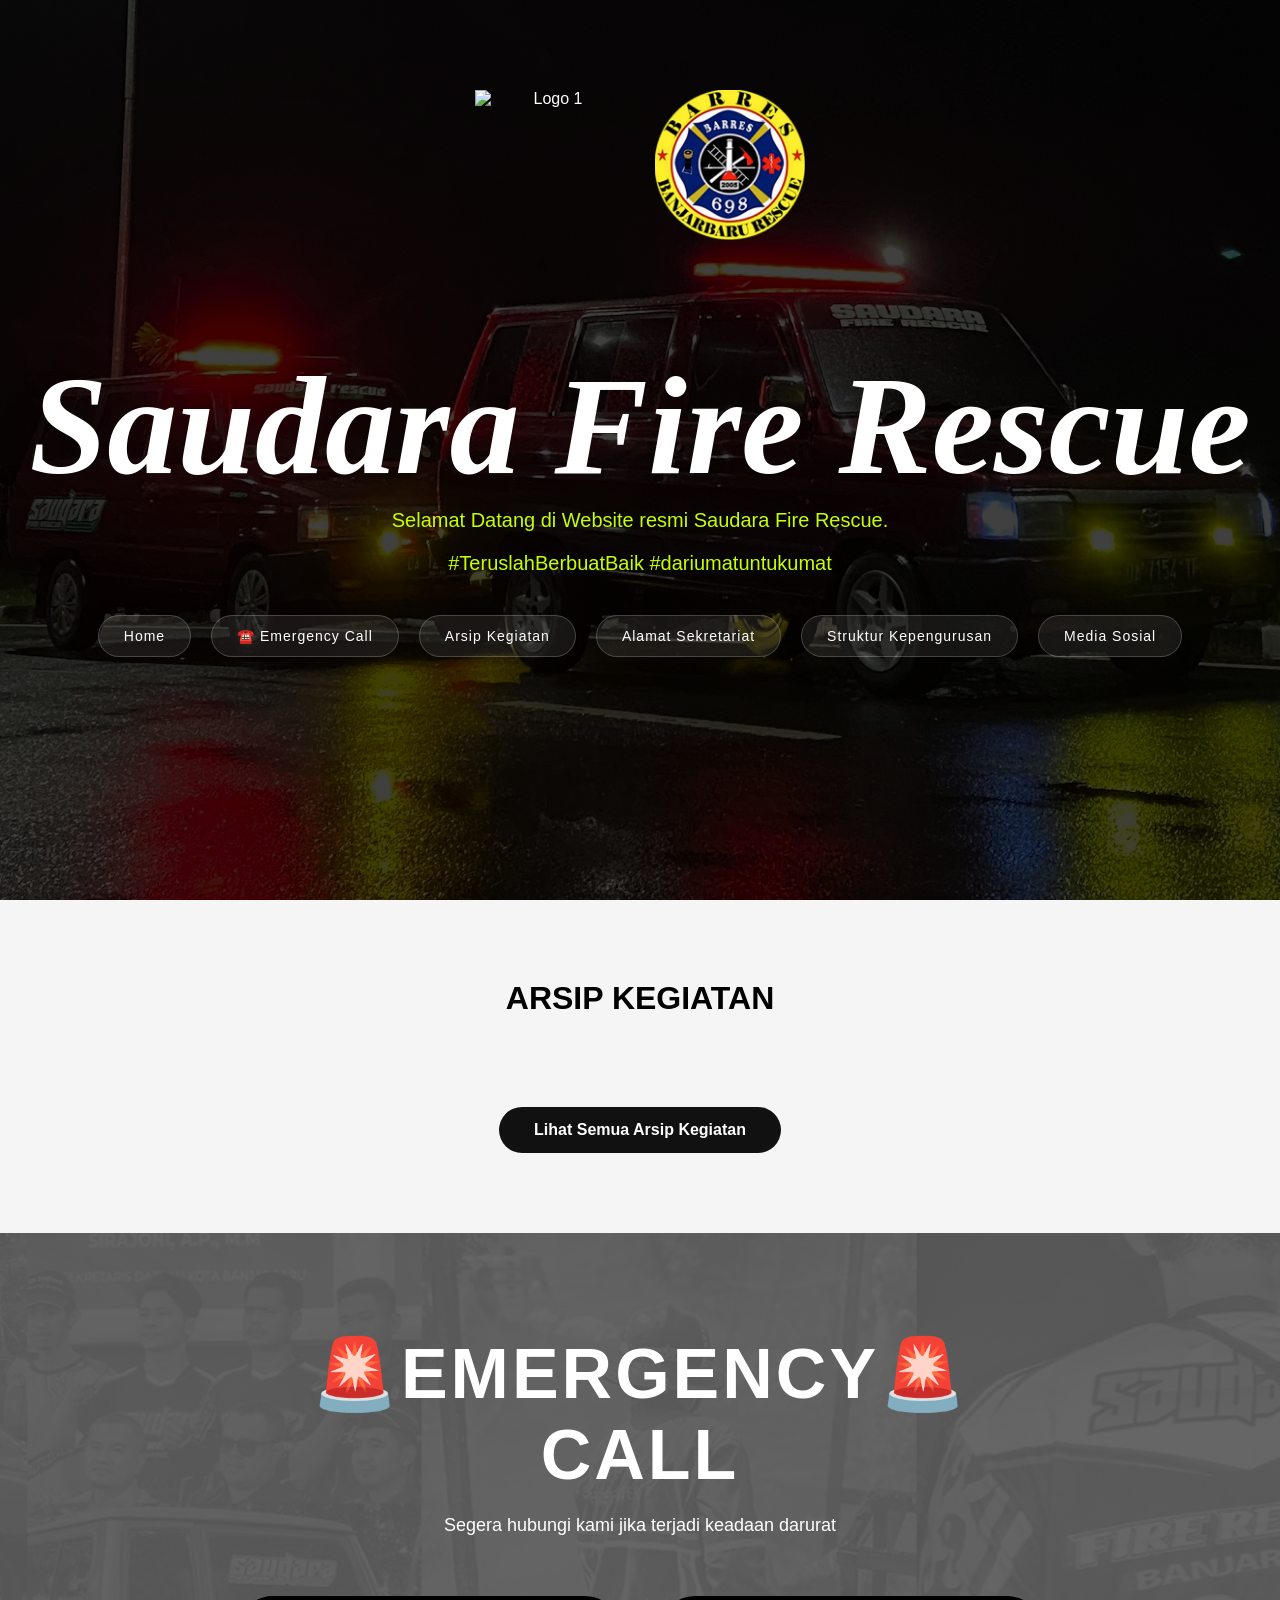
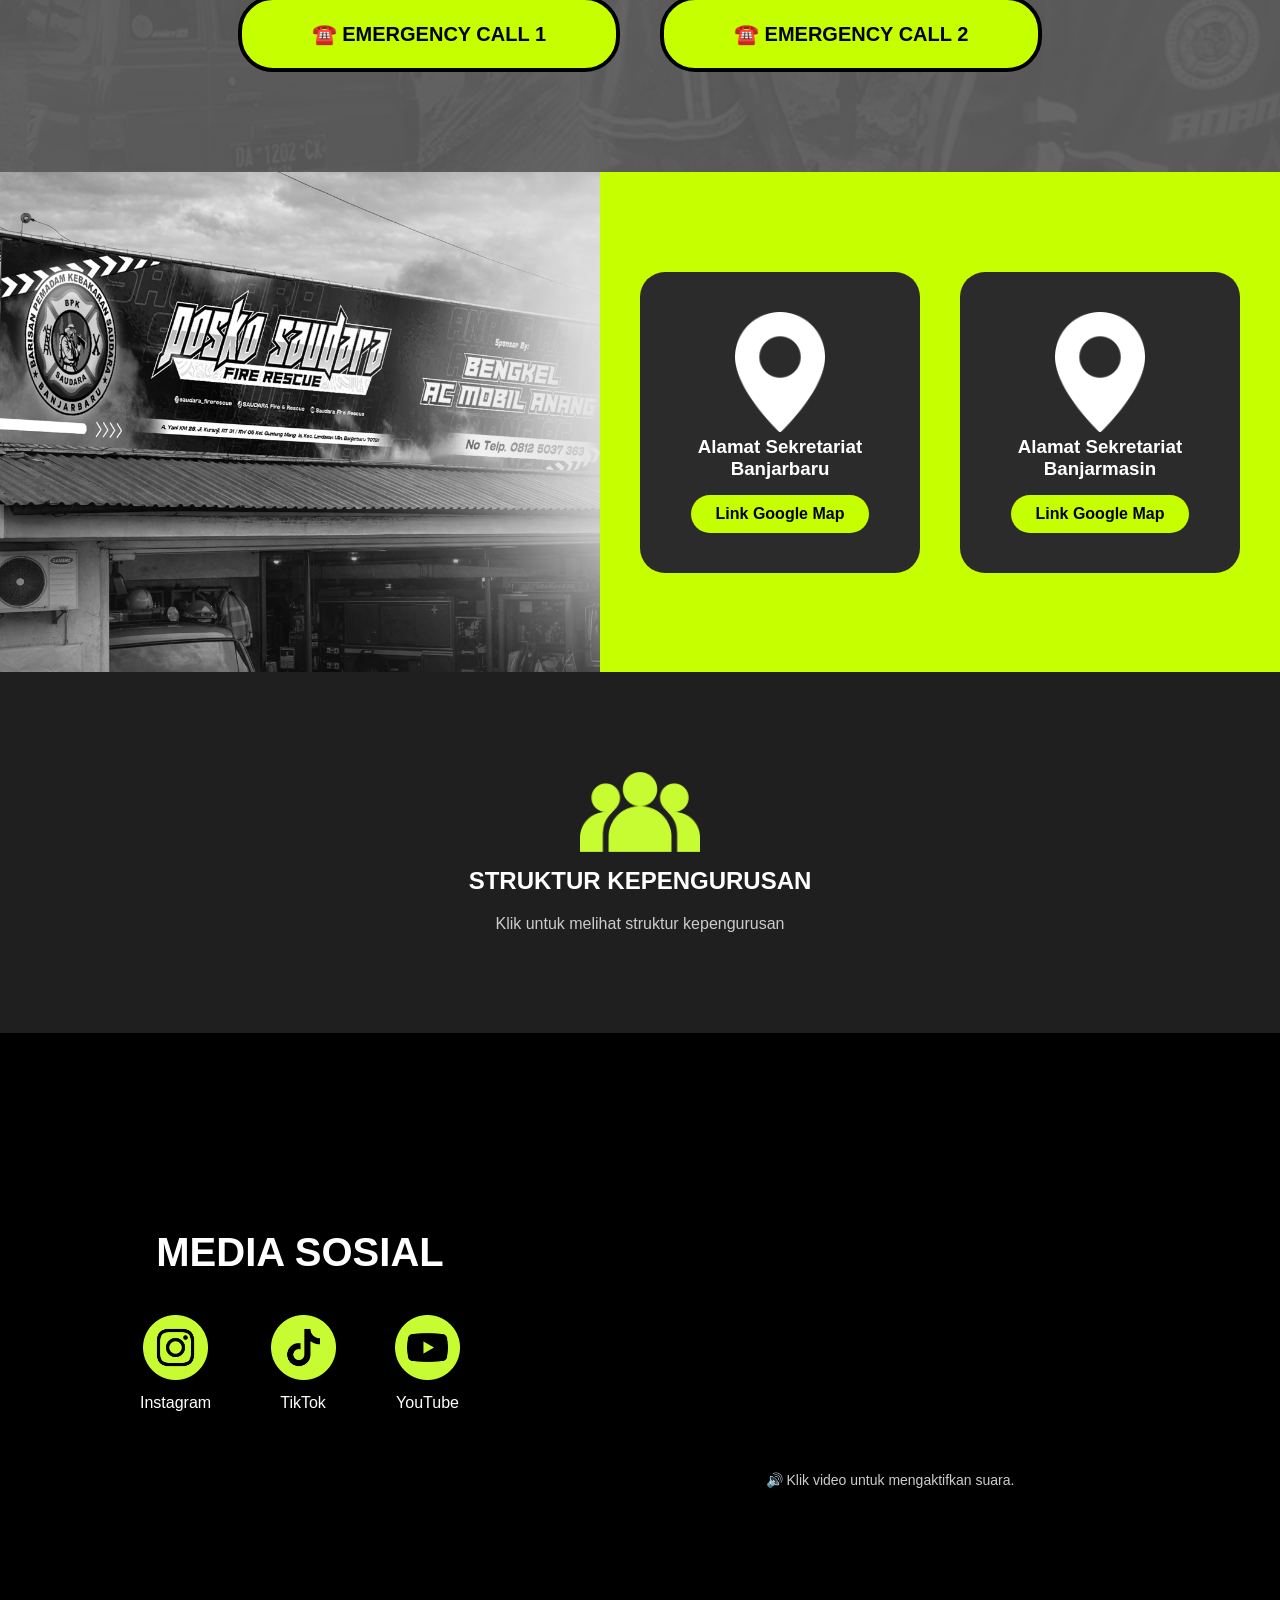
==== index.html @ 3dc92e18 "Update index.html" ====
<!DOCTYPE html>
<html lang="id">
<head>
<meta charset="UTF-8">
<meta name="viewport" content="width=device-width, initial-scale=1.0">
<title>Saudara Fire Rescue</title>
<link rel="stylesheet" href="style.css">
</head>

<body>

<!-- ================= HERO ================= -->
<header class="hero">

    <div class="overlay"></div>

    <div class="logo-container">
        <img src="logo1.png" class="logo" alt="Logo 1">
        <img src="logo2.png" class="logo" alt="Logo 2">
    </div>

    <div class="hero-text">
        <h1>Saudara Fire Rescue</h1>
        <p>Selamat Datang di Website resmi Saudara Fire Rescue.</p>
        <p>#TeruslahBerbuatBaik #dariumatuntukumat</p>
    </div>

    <nav>
        <a href="#">Home</a>
        <a href="#emergency">☎️ Emergency Call</a>
        <a href="#berita">Arsip Kegiatan</a>
        <a href="#alamat">Alamat Sekretariat</a>
        <a href="#struktur">Struktur Kepengurusan</a>
        <a href="#sosial">Media Sosial</a>
    </nav>

</header>

<!-- ================= ARSIP KEGIATAN ================= -->
<section class="berita" id="berita">
    <h2 class="section-title">ARSIP KEGIATAN</h2>

    <div class="slider-wrapper">


        <div class="berita-grid" id="beritaSlider">
            <!-- Otomatis dari Google Sheet -->
        </div>

       

    </div>

    <div class="lihat-semua-container">
        <a href="semua-berita.html" class="lihat-semua-btn">
            Lihat Semua Arsip Kegiatan
        </a>
    </div>
</section>

<!-- ================= EMERGENCY ================= -->
<section id="emergency" class="emergency">
    <h2>🚨EMERGENCY🚨 <br> CALL</h2>
    <p>Segera hubungi kami jika terjadi keadaan darurat</p>

    <div class="btn-container">
        <a href="https://wa.me/628125037363" target="_blank" class="btn">
            ☎️ EMERGENCY CALL 1
        </a>

        <a href="https://wa.me/6281952424183" target="_blank" class="btn">
            ☎️ EMERGENCY CALL 2
        </a>
    </div>
</section>

<!-- ================= ALAMAT ================= -->
<section id="alamat" class="alamat">
    
    <div class="alamat-left">
        <img src="sekretariat.jpg" alt="Sekretariat">
    </div>

    <div class="alamat-right">

        <div class="alamat-card">
            <img src="pin.png" class="org-icon" alt="Icon Lokasi">
            <h3>Alamat Sekretariat Banjarbaru</h3>
            <a href="https://maps.app.goo.gl/ZSL4D9rday7AdnJ1A" target="_blank" class="alamat-btn">
                Link Google Map
            </a>
        </div>

        <div class="alamat-card">
            <img src="pin.png" class="org-icon" alt="Icon Lokasi">
            <h3>Alamat Sekretariat Banjarmasin</h3>
            <a href="https://maps.app.goo.gl/9xzZFPc6gZyEeFtf7" target="_blank" class="alamat-btn">
                Link Google Map
            </a>
        </div>

    </div>
</section>

<!-- ================= STRUKTUR ================= -->
<section id="struktur" class="organisasi">
    <a href="kepengurusan.pdf" target="_blank" class="org-link">
        <img src="group2.png" class="org-icon" alt="Icon Struktur">
        <h2>STRUKTUR KEPENGURUSAN</h2>
    </a>
    <p class="org-desc">Klik untuk melihat struktur kepengurusan</p>
</section>

<!-- ================= MEDIA SOSIAL ================= -->
<section id="sosial" class="media-section">
    <div class="media-wrapper">

        <div class="media-left">
            <h2>MEDIA SOSIAL</h2>

            <div class="icon-wrapper">

                <a href="https://instagram.com/saudara_firerescue" target="_blank" class="icon-item">
                    <img src="instagram.png" alt="Instagram">
                    <p>Instagram</p>
                </a>

                <a href="https://tiktok.com/@saudara_rescue" target="_blank" class="icon-item">
                    <img src="tiktok.png" alt="TikTok">
                    <p>TikTok</p>
                </a>

                <a href="https://youtube.com/@saudarafirerescuebjb" target="_blank" class="icon-item">
                    <img src="youtube.png" alt="YouTube">
                    <p>YouTube</p>
                </a>

            </div>
        </div>

        <div class="media-right">
            <video id="myVideo" autoplay muted loop playsinline>
                <source src="video2.mp4" type="video/mp4">
            </video>
            <div class="video-info">
                🔊 Klik video untuk mengaktifkan suara.
            </div>
        </div>

    </div>
</section>

<!-- ================= SCRIPT ================= -->
<script>
const sheetURL = "https://opensheet.elk.sh/1wj9iSetBFM1dcvdS5iF-t0eWEz7T-qjIcfj-XqW5icQ/Sheet1";

fetch(sheetURL)
.then(res => res.json())
.then(data => {

    const slider = document.getElementById("beritaSlider");
    slider.innerHTML = "";

    const limitedData = data.slice(0,3);

    limitedData.forEach(item => {

        slider.innerHTML += `
        <div class="berita-card">
            <img src="${item.gambar}" alt="Berita">
            <div class="berita-content">
                <span class="tanggal">${item.tanggal}</span>
                <h3>${item.judul}</h3>
                <p>${item.deskripsi}</p>
                <a href="detail.html?id=${item.id}" class="read-more">
                    Baca Selengkapnya →
                </a>
            </div>
        </div>
        `;
    });

})
.catch(err => console.log("Error fetch:", err));

function scrollBerita(direction){
    const slider = document.getElementById("beritaSlider");
    const card = slider.querySelector(".berita-card");
    if(!card) return;

    const cardWidth = card.offsetWidth + 30;

    slider.scrollBy({
        left: direction * cardWidth,
        behavior: "smooth"
    });
}
</script>

</body>
</html>
---- style.css ----
/* ================= FONT ================= */
@font-face {
    font-family: 'Deathshead';
    src: url('fonts/deathshead.ttf') format('truetype');
}

/* ================= GLOBAL ================= */
*{
    margin:0;
    padding:0;
    box-sizing:border-box;
}

html{
    scroll-behavior:smooth;
}

body{
    font-family: Arial, Helvetica, sans-serif;
    background:#e5e5e5;
}

/* ================= HERO ================= */
.hero{
    position:relative;
    height:100vh;
    background:url("background2.jpg") center/cover no-repeat;
    display:flex;
    flex-direction:column;
    align-items:center;
    justify-content:center;
    text-align:center;
    color:white;
}

.overlay{
    position:absolute;
    inset:0;
    background:rgba(0,0,0,0.75);
}

/* NAVIGATION */
nav{
    margin-top:40px;
    display:flex;
    justify-content:center;
    gap:20px;
    flex-wrap:wrap;
    z-index:3;
}

nav a{
    text-decoration:none;
    color:white;
    background:rgba(255,255,255,0.08);
    padding:12px 25px;
    border-radius:30px;
    border:1px solid rgba(255,255,255,0.2);
    font-size:14px;
    letter-spacing:1px;
    transition:0.3s;
}

nav a:hover{
    background:#c6ff00;
    color:black;
    transform:translateY(-3px);
}

/* LOGO */
.logo-container{
    position:absolute;
    top:90px;
    display:flex;
    gap:30px;
    z-index:3;
}

.logo{
    width:150px;
    height:auto;
    transition:0.3s;
}

.logo:hover{
    transform:scale(1.05);
}

/* HERO TEXT */
.hero-text{
    position:relative;
    z-index:3;
    padding:0 20px;
    margin-top:120px;
}

.hero-text h1{
    font-family:'Deathshead';
    font-size:clamp(45px,12vw,140px);
    font-style:italic;
    line-height:0.9;
}

.hero-text p{
    margin-top:20px;
    color:#c6ff00;
    font-size:clamp(14px,3.5vw,20px);
}

/* ================= BERITA ================= */
.berita{
    padding:80px 10%;
    background:#f5f5f5;
}

.section-title{
    text-align:center;
    font-size:32px;
    margin-bottom:50px;
    font-weight:bold;
}

/* GRID */
.berita-grid{
    display:flex;
    gap:30px;
    overflow-x:auto;
    scroll-behavior:smooth;
    scrollbar-width:none;
}

.berita-grid::-webkit-scrollbar{
    display:none;
}

/* CARD */
.berita-card{
    min-width:320px;
    background:white;
    border-radius:15px;
    overflow:hidden;
    box-shadow:0 5px 20px rgba(0,0,0,0.1);
    transition:0.3s;
    flex:0 0 auto;
}

.berita-card:hover{
    transform:translateY(-5px);
}

.berita-card img{
    width:100%;
    height:200px;
    object-fit:cover;
}

.berita-content{
    padding:20px;
}

.tanggal{
    font-size:14px;
    color:gray;
}

.berita-content h3{
    margin:10px 0;
}

.berita-content p{
    font-size:14px;
    margin-bottom:15px;
}

.read-more{
    text-decoration:none;
    font-weight:bold;
    color:#c40000;
}

/* PANAH */
.arrow{
    position:absolute;
    top:50%;
    transform:translateY(-50%);
    background:#c6ff00;
    border:none;
    width:45px;
    height:45px;
    border-radius:50%;
    font-size:20px;
    cursor:pointer;
    z-index:10;
    display:flex;
    align-items:center;
    justify-content:center;
    box-shadow:0 4px 15px rgba(0,0,0,0.2);
}

.arrow.left{ left:-20px; }
.arrow.right{ right:-20px; }

.arrow:hover{
    background:black;
    color:#c6ff00;
}

/* LIHAT SEMUA */
.lihat-semua-container{
    text-align:center;
    margin-top:40px;
}

.lihat-semua-btn{
    display:inline-block;
    padding:14px 35px;
    background:#111;
    color:white;
    font-weight:600;
    text-decoration:none;
    border-radius:40px;
    transition:0.3s ease;
}

.lihat-semua-btn:hover{
    background:#c6ff00;
    color:black;
}

/* ================= EMERGENCY ================= */
.emergency{
    background:
        linear-gradient(rgba(0,0,0,0.6), rgba(0,0,0,0.6)),
        url("backgroundemergencycall.jpg") center/cover no-repeat;
    padding:100px 20px;
    text-align:center;
    color:white;
}

.emergency h2{
    font-size:clamp(30px,9vw,70px);
    font-weight:900;
    letter-spacing:3px;
}

.emergency p{
    margin:20px 0 60px;
    font-size:18px;
}

.btn-container{
    display:flex;
    justify-content:center;
    gap:40px;
    flex-wrap:wrap;
}

.btn{
    background:#c6ff00;
    padding:22px 70px;
    border-radius:35px;
    font-weight:bold;
    text-decoration:none;
    color:black;
    border:4px solid black;
    font-size:20px;
    transition:0.3s;
}

.btn:hover{
    background:black;
    color:#c6ff00;
}

/* ================= ALAMAT ================= */
.alamat{
    display:flex;
    min-height:500px;
    background:#c6ff00;
}

.alamat-left{
    flex:1;
    position:relative;
    overflow:hidden;
}

.alamat-left img{
    width:100%;
    height:100%;
    object-fit:cover;
    filter:grayscale(100%);
}

.alamat-right{
    flex:1;
    display:flex;
    justify-content:center;
    align-items:center;
    gap:40px;
    padding:40px;
    flex-wrap:wrap;
}

.alamat-card{
    background:#2b2b2b;
    color:white;
    padding:40px 30px;
    border-radius:25px;
    text-align:center;
    width:280px;
}

.alamat-btn{
    display:inline-block;
    margin-top:15px;
    background:#c6ff00;
    color:black;
    padding:10px 25px;
    border-radius:30px;
    text-decoration:none;
    font-weight:bold;
}

/* ================= ORGANISASI ================= */
.organisasi{
    background:#1f1f1f;
    color:white;
    text-align:center;
    padding:100px 20px;
}

.org-link{
    text-decoration:none;
    color:white;
    display:flex;
    flex-direction:column;
    align-items:center;
    gap:15px;
    transition:0.3s;
}

.org-link:hover{
    transform:scale(1.05);
}

.org-icon{ width:120px; }

.org-desc{
    margin-top:20px;
    color:#ccc;
}

/* ================= MEDIA ================= */
.media-section{
    background:#000;
    padding:120px 50px;
}

.media-wrapper{
    display:flex;
    align-items:center;
    justify-content:center;
    gap:80px;
    flex-wrap:wrap;
}

.media-left{
    padding:60px 50px;
    border-radius:25px;
    width:420px;
    text-align:center;
    background:#000;
    color:white;
}

.media-left h2{
    font-size:40px;
    margin-bottom:40px;
}

.icon-wrapper{
    display:flex;
    justify-content:space-between;
    gap:20px;
}

.icon-item{
    text-decoration:none;
    color:white;
    transition:0.3s;
}

.icon-item img{
    width:65px;
    margin-bottom:10px;
}

.icon-item:hover{
    transform:translateY(-8px);
}

.media-right video{
    width:600px;
    border-radius:25px;
    box-shadow:0 15px 35px rgba(0,0,0,0.6);
}

.video-info{
    margin-top:15px;
    color:#ccc;
    font-size:14px;
    text-align:center;
}

/* ================= DETAIL ================= */
.detail-berita{
    padding:80px 10%;
}

.container-detail{
    max-width:800px;
    margin:auto;
    background:white;
    padding:40px;
    border-radius:15px;
}

.container-detail img{
    width:100%;
    border-radius:15px;
    margin:20px 0;
}

.container-detail p{
    text-align:justify;
    line-height:1.8;
    margin-bottom:20px;
    font-size:17px;
}

/* ================= RESPONSIVE ================= */
@media(max-width:768px){

    nav{
        margin-top:160px;
        gap:10px;
    }

    nav a{
        padding:10px 18px;
        font-size:12px;
    }

    .alamat{
        flex-direction:column;
    }

    .media-wrapper{
        flex-direction:column;
        gap:50px;
    }

    .media-left,
    .media-right video{
        width:100%;
    }

    .berita{
        padding:60px 20px;
    }

    .berita-card{
        min-width:85%;
    }

    .arrow{
        width:40px;
        height:40px;
        font-size:18px;
    }

    .arrow.left{ left:5px; }
    .arrow.right{ right:5px; }

    .berita-grid{
        padding:0 40px;
    }
}

@media(min-width:769px){
    .arrow{
        display:none;
    }
}

/* ================= FIX ARROW HERO MOBILE ================= */
@media (max-width:1000px){

    .hero{
        position: relative;
        overflow: hidden;
    }

    .hero .arrow{
        position: absolute;
        top: 55%;              /* turunkan sedikit */
        transform: translateY(-50%);
        width: 55px;
        height: 55px;
        font-size: 22px;
        z-index: 5;
    }

    .hero .arrow.left{
        left: 15px;            /* jangan terlalu ke tengah */
    }

    .hero .arrow.right{
        right: 15px;
    }

    /* supaya teks tidak ketutup */
    .hero-text{
        position: relative;
        z-index: 6;
        padding: 0 20px;
    }

}
/* ================= SEMUA BERITA PAGE ================= */

.semua-berita-section{
    padding: 80px 20px;
    background: #111;
}

.semua-berita-section .section-title{
    text-align: center;
    font-size: 28px;
    margin-bottom: 50px;
    color: #fff;
}

.semua-berita-container{
    max-width: 1200px;
    margin: auto;
}

.semua-berita-grid{
    display: grid;
    grid-template-columns: repeat(auto-fit, minmax(280px,1fr));
    gap: 30px;
}

.semua-berita-card{
    background: #1a1a1a;
    border-radius: 12px;
    overflow: hidden;
    transition: 0.3s;
}

.semua-berita-card:hover{
    transform: translateY(-5px);
}

.semua-berita-card img{
    width: 100%;
    height: 200px;
    object-fit: cover;
}

.semua-berita-content{
    padding: 20px;
}

.semua-berita-content .tanggal{
    font-size: 13px;
    color: #aaa;
}

.semua-berita-content h3{
    margin: 10px 0;
    font-size: 18px;
    color: #fff;
}

.semua-berita-content p{
    font-size: 14px;
    color: #ccc;
    margin-bottom: 15px;
}

.semua-berita-content a{
    text-decoration: none;
    color: #b4ff00;
    font-weight: bold;
}
/* ================= FIX TOTAL SEMUA BERITA ================= */

body{
    margin:0;
    padding:0;
    overflow-x:hidden; /* hilangkan scroll samping */
}

.semua-berita-section{
    padding: 80px 20px;
    background:#f4f4f4;
}

.semua-berita-container{
    max-width:1200px;
    margin:0 auto;
}

.semua-berita-section .section-title{
    text-align:center;
    font-size:32px;
    margin-bottom:60px;
    font-weight:bold;
}

.semua-berita-grid{
    display:grid;
    grid-template-columns:repeat(auto-fit,minmax(320px,1fr));
    gap:40px;
}

.semua-berita-card{
    background:#ffffff;
    border-radius:18px;
    overflow:hidden;
    box-shadow:0 8px 20px rgba(0,0,0,0.08);
    transition:0.3s;
}

.semua-berita-card:hover{
    transform:translateY(-6px);
}

.semua-berita-card img{
    width:100%;
    height:220px;
    object-fit:cover;
}

.semua-berita-content{
    padding:25px;
}

.semua-berita-content .tanggal{
    font-size:14px;
    color:#777;
}

.semua-berita-content h3{
    font-size:20px;
    margin:10px 0;
}

.semua-berita-content p{
    font-size:15px;
    color:#555;
    margin-bottom:18px;
}

.semua-berita-content a{
    text-decoration:none;
    font-weight:bold;
    color:#e00000;
}

/* ===== MOBILE ===== */

@media(max-width:768px){

    .semua-berita-section{
        padding:60px 15px;
    }

    .semua-berita-grid{
        grid-template-columns:1fr;
        gap:25px;
    }

}

/* ================= FIX WARNA SEMUA BERITA ================= */

.semua-berita-section{
    background:#f5f5f5 !important;
}

.semua-berita-section .section-title{
    color:#111 !important;
}

.semua-berita-card{
    background:#ffffff !important;
}

.semua-berita-content h3{
    color:#111 !important;
}

.semua-berita-content p{
    color:#444 !important;
}

.semua-berita-content .tanggal{
    color:#777 !important;
}

.semua-berita-content a{
    color:#d60000 !important;
}

/* ===== Tombol Kembali ===== */

.kembali-wrapper{
    max-width:1200px;
    margin:0 auto 40px auto;
}

.kembali-btn{
    text-decoration:none;
    color:#111;
    font-weight:bold;
    font-size:16px;
}

.kembali-btn:hover{
    text-decoration:underline;
}
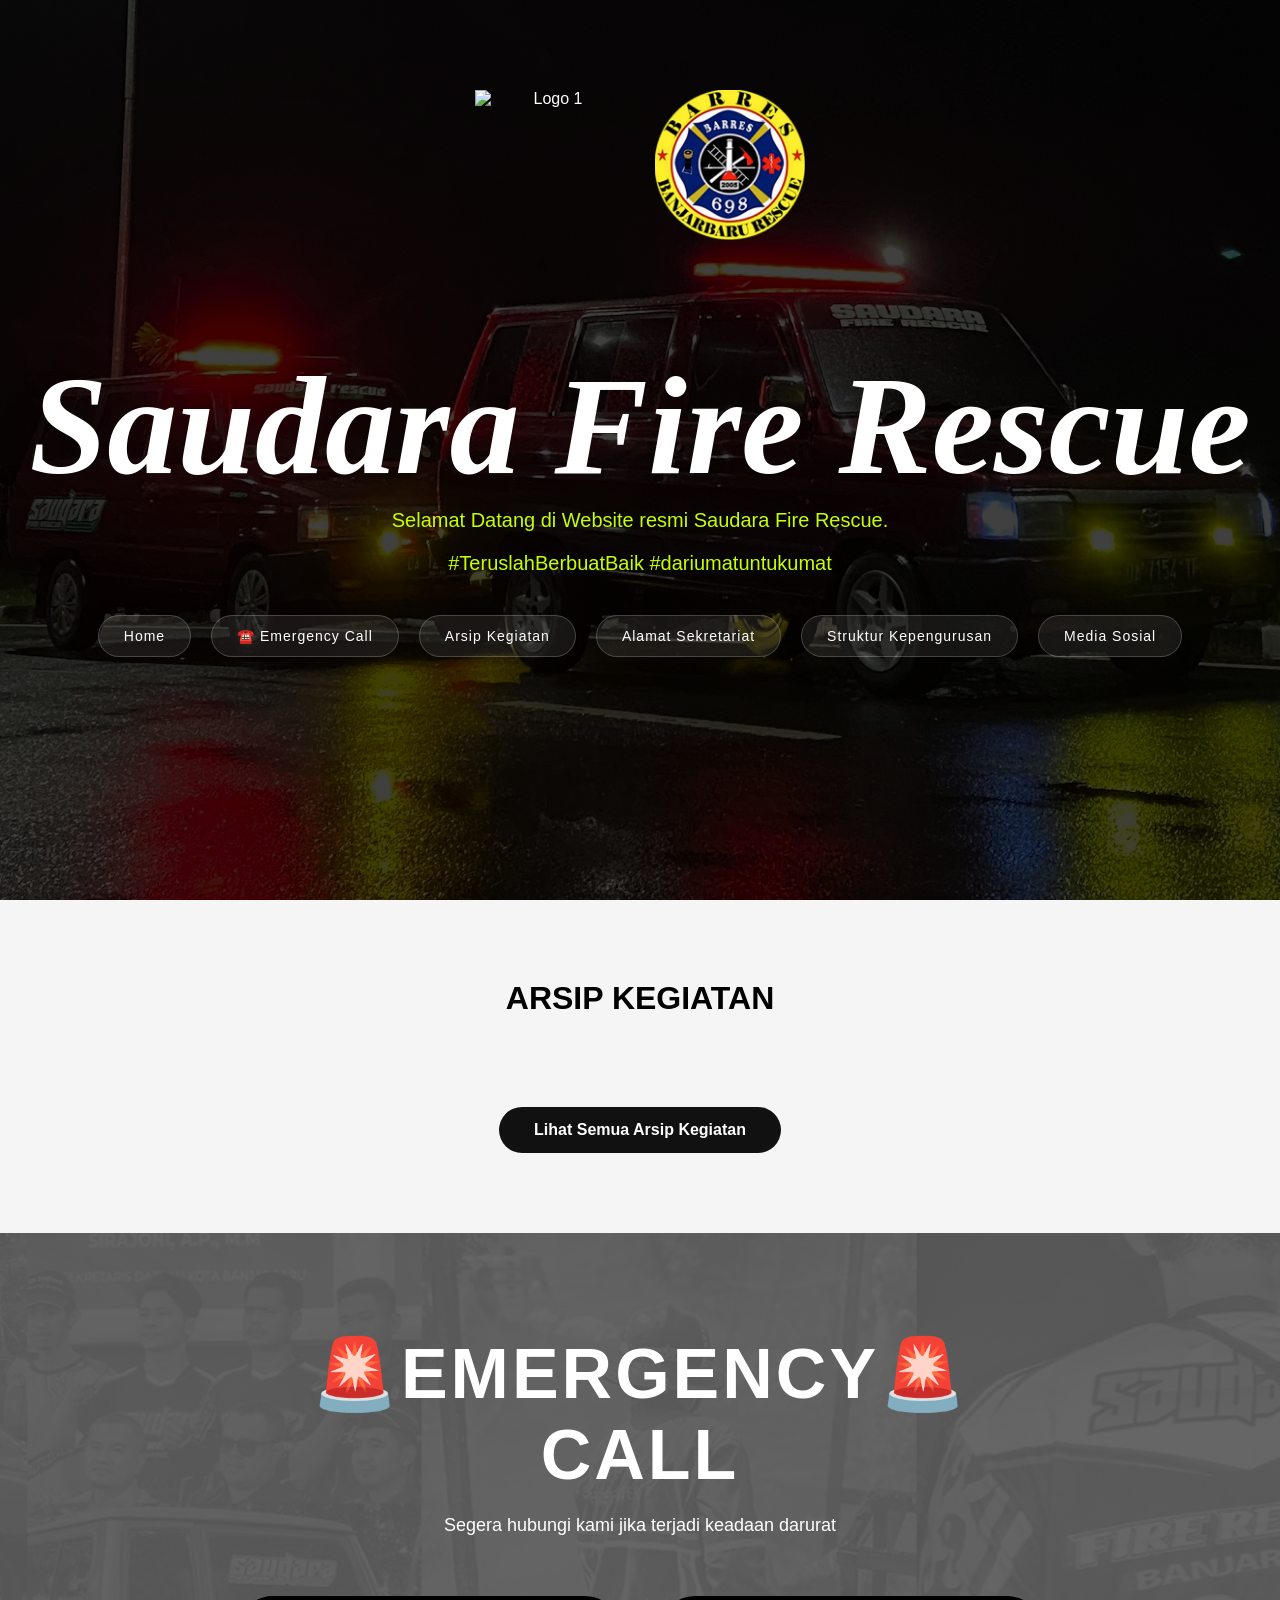
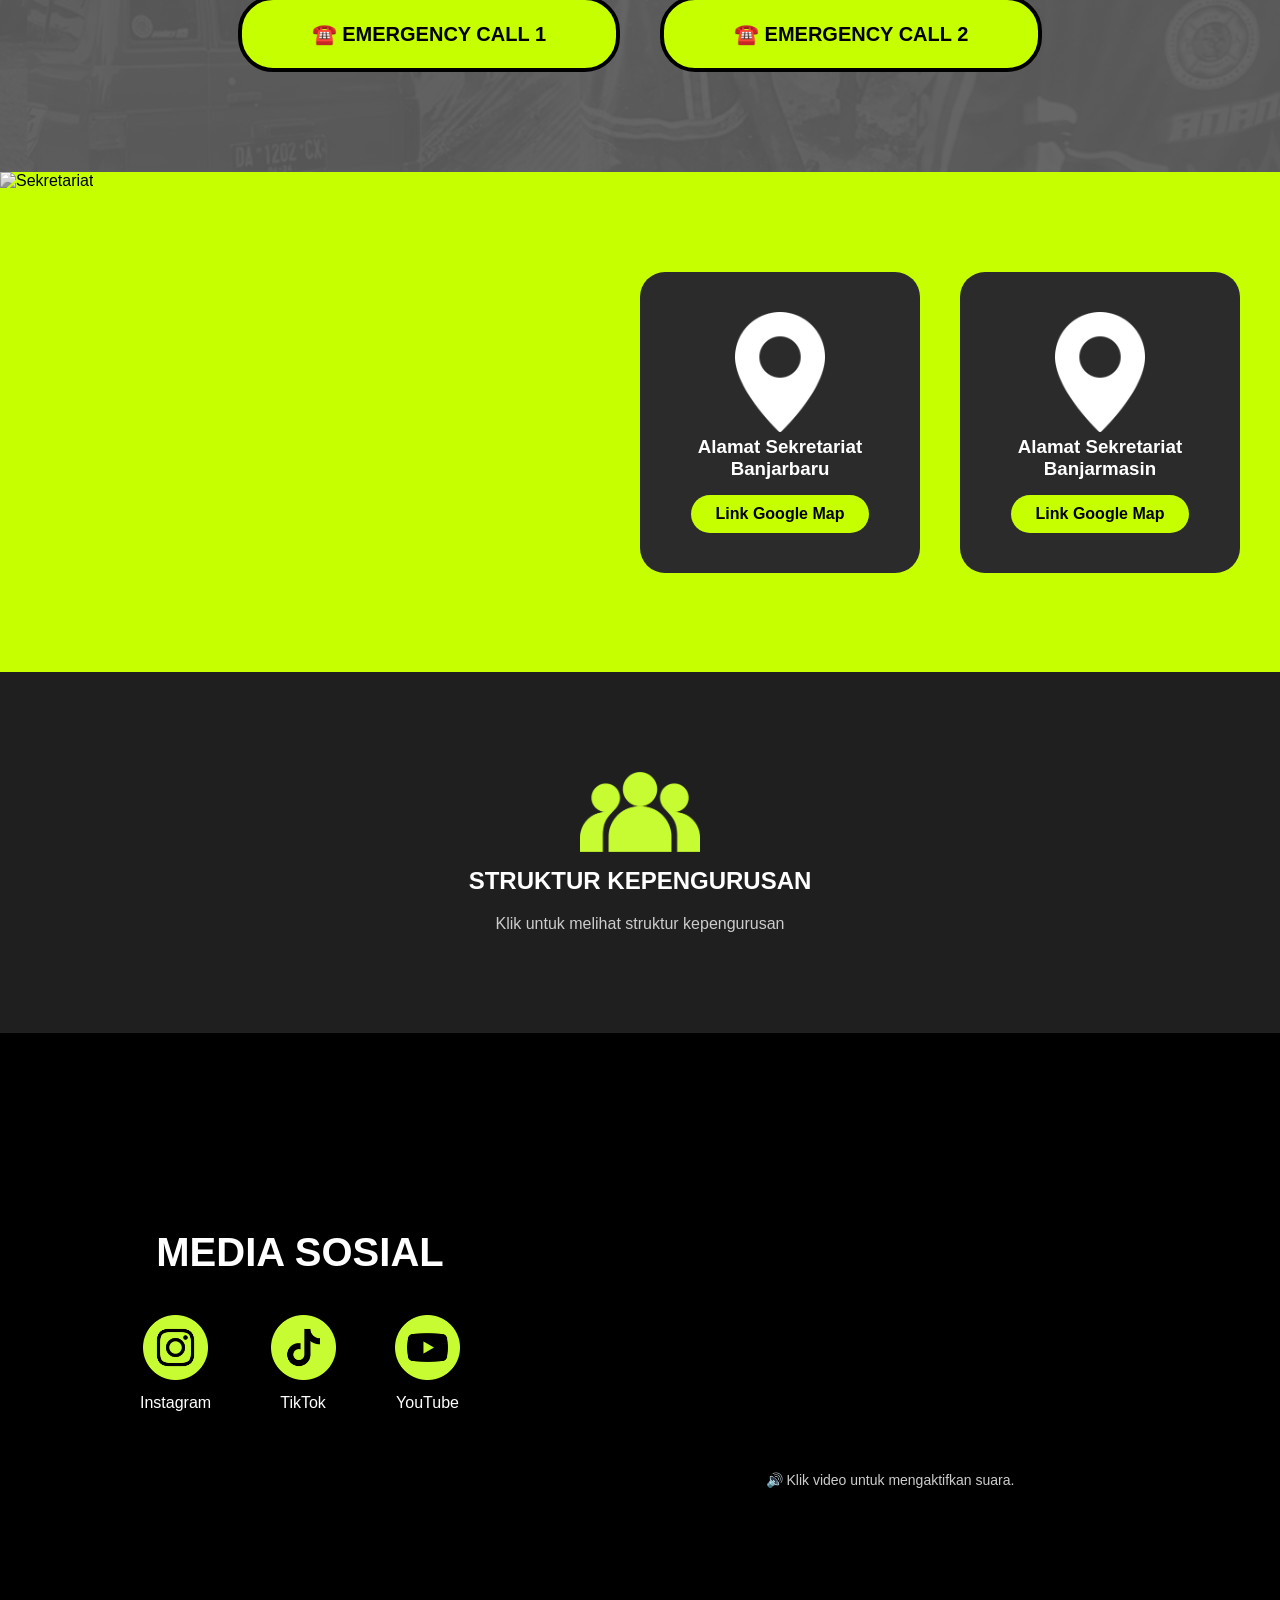
==== commit 6347b5cc: "Update index.html" ====
--- a/index.html
+++ b/index.html
@@ -78,7 +78,7 @@
 <section id="alamat" class="alamat">
     
     <div class="alamat-left">
-        <img src="sekretariat.jpg" alt="Sekretariat">
+        <img src="posko.jpg" alt="Sekretariat">
     </div>
 
     <div class="alamat-right">
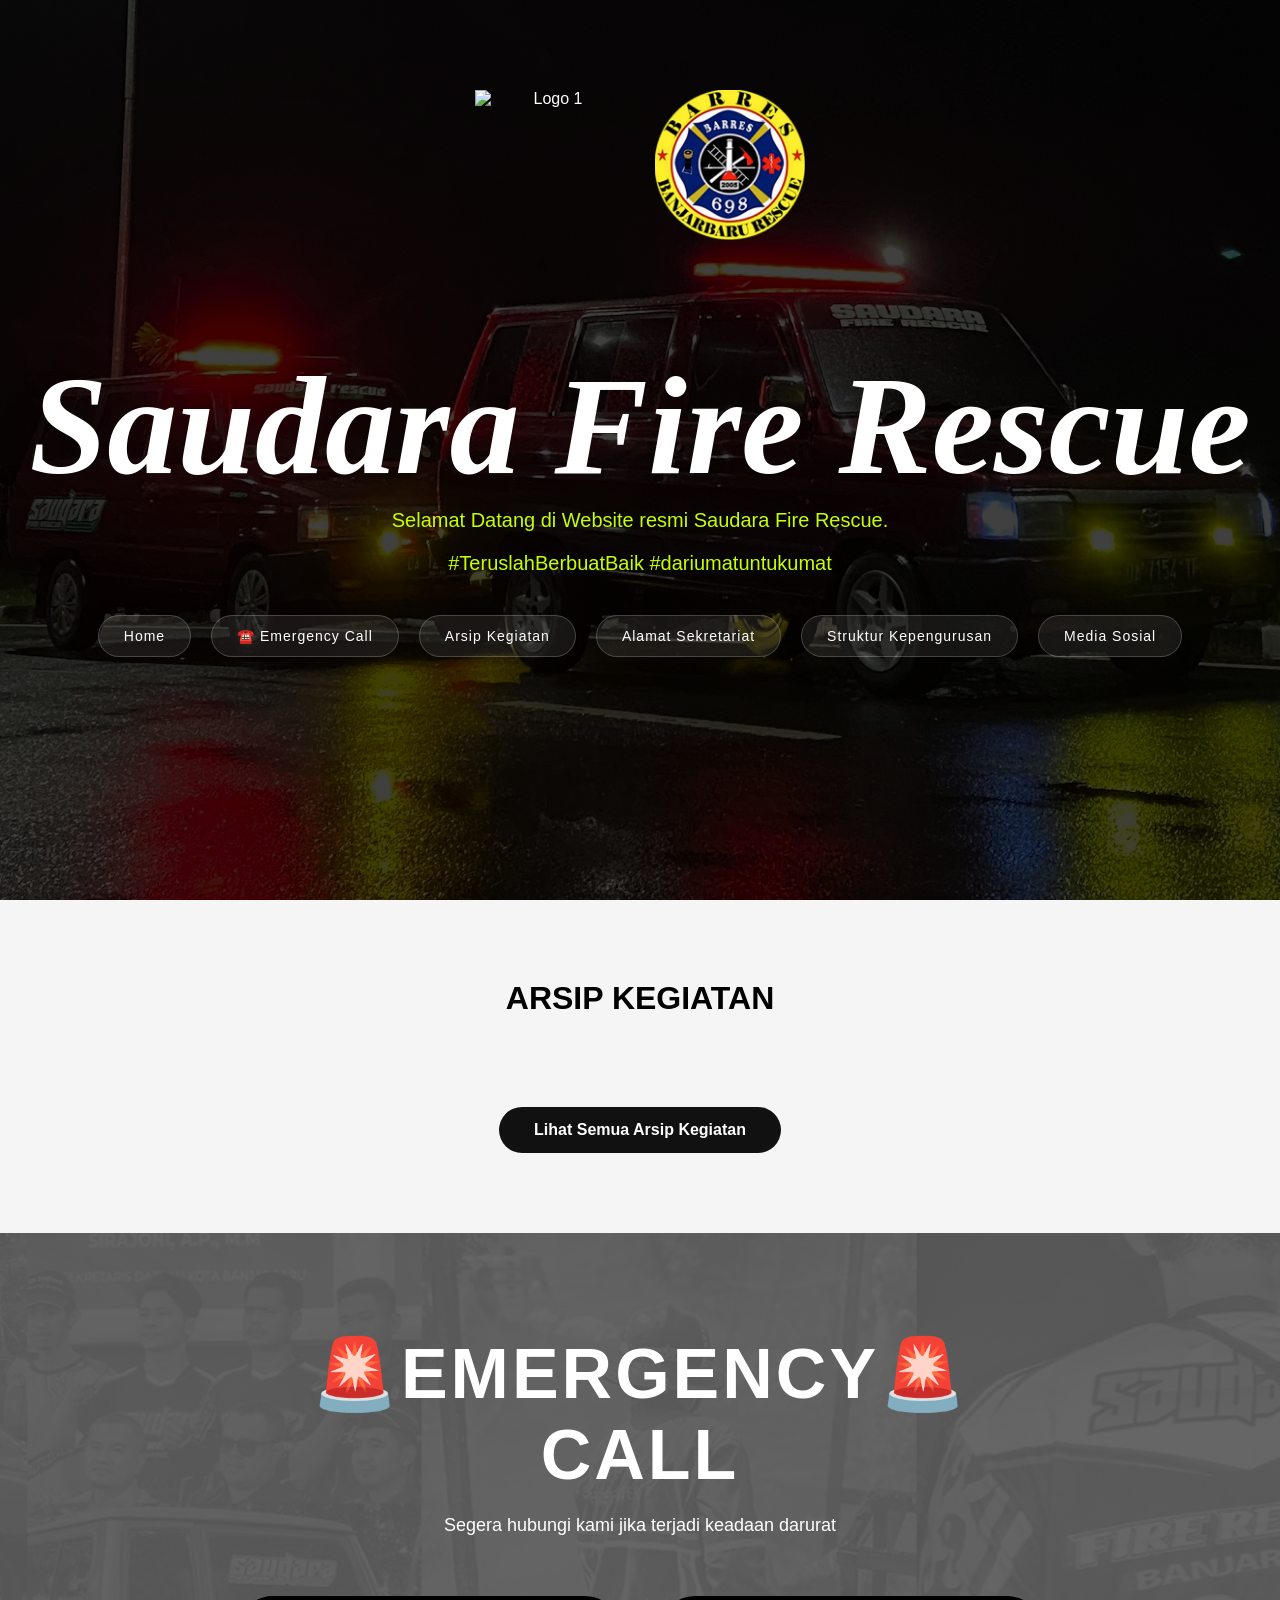
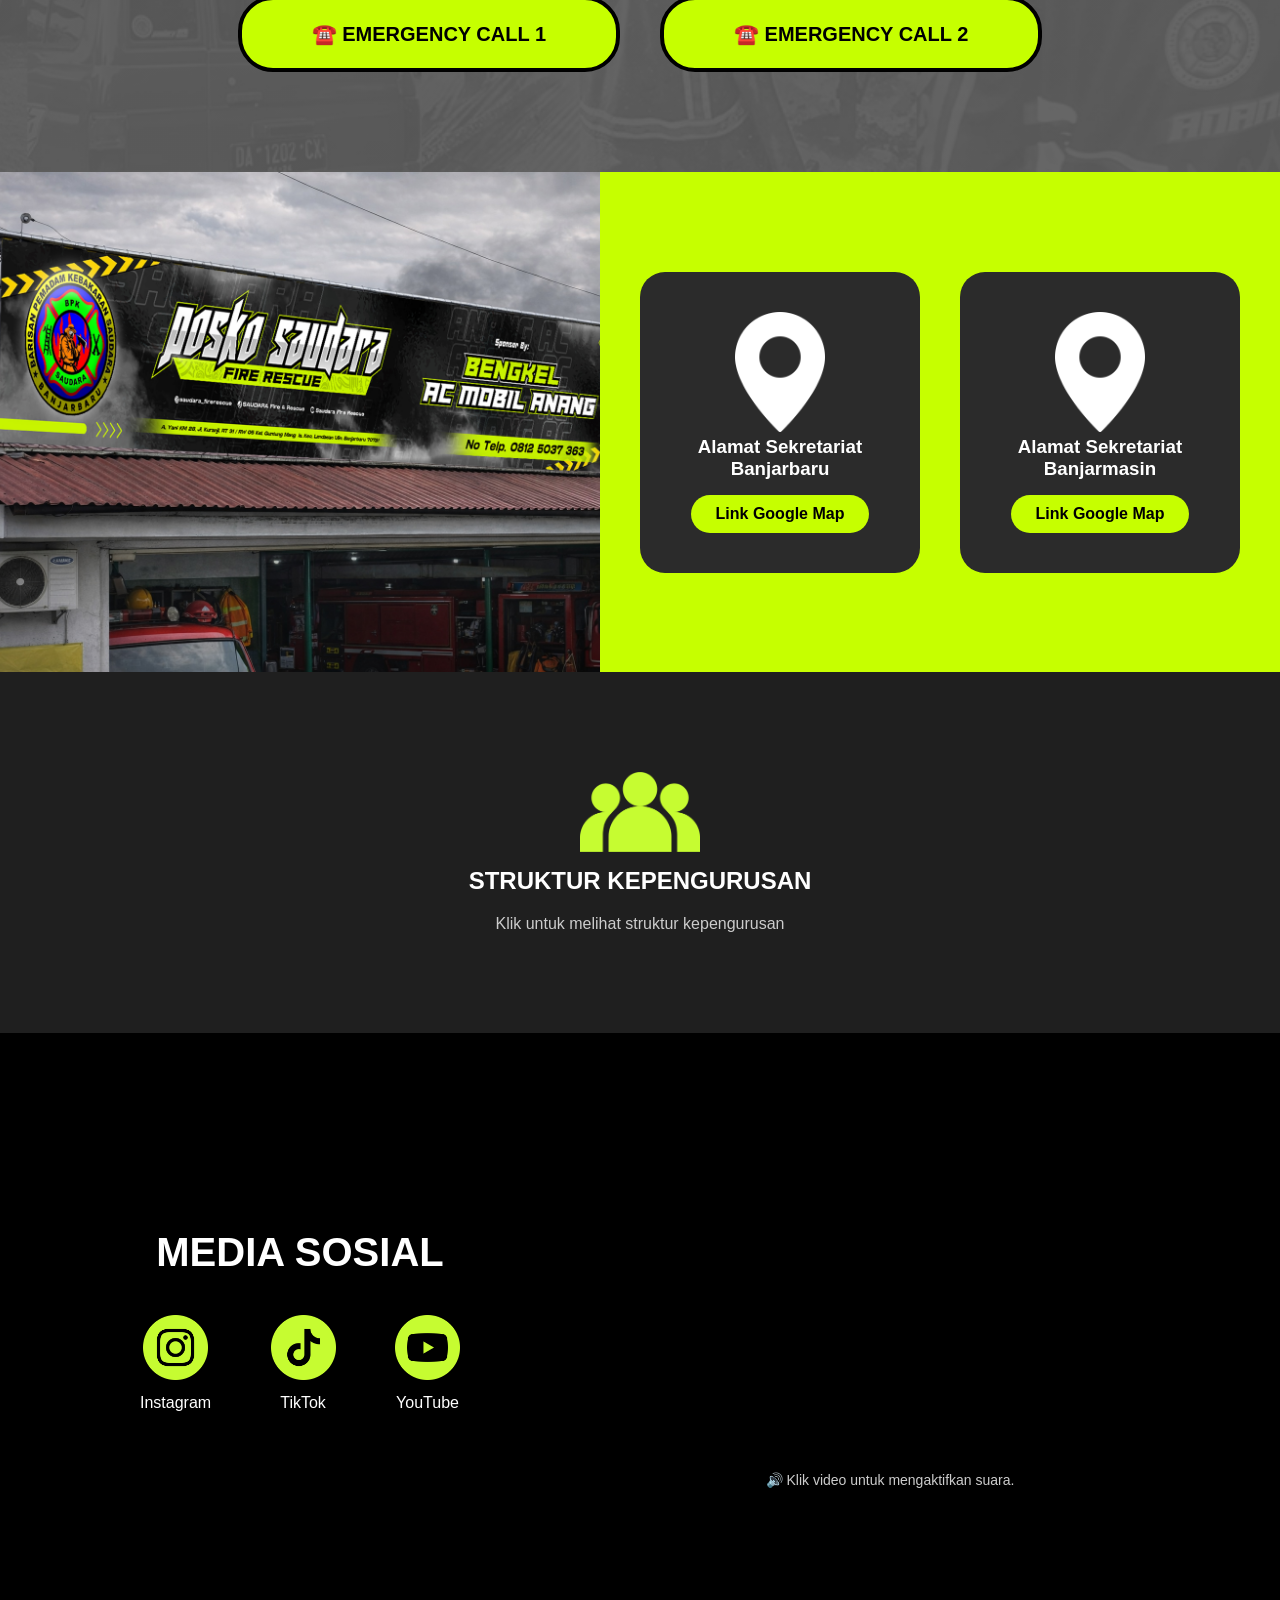
==== commit ff4c5413: "Update index.html" ====
--- a/index.html
+++ b/index.html
@@ -6,7 +6,7 @@
 <title>Saudara Fire Rescue</title>
 <link rel="stylesheet" href="style.css">
 </head>
-
+    <meta name="google-site-verification" content="TBs8l8xwEhSVu6th88g3c4meXuFvPy2wruPyrygfti4" />
 <body>
 
 <!-- ================= HERO ================= -->
--- a/style.css
+++ b/style.css
@@ -289,7 +289,7 @@
     width:100%;
     height:100%;
     object-fit:cover;
-    filter:grayscale(100%);
+    filter:grayscale(0%);
 }
 
 .alamat-right{
